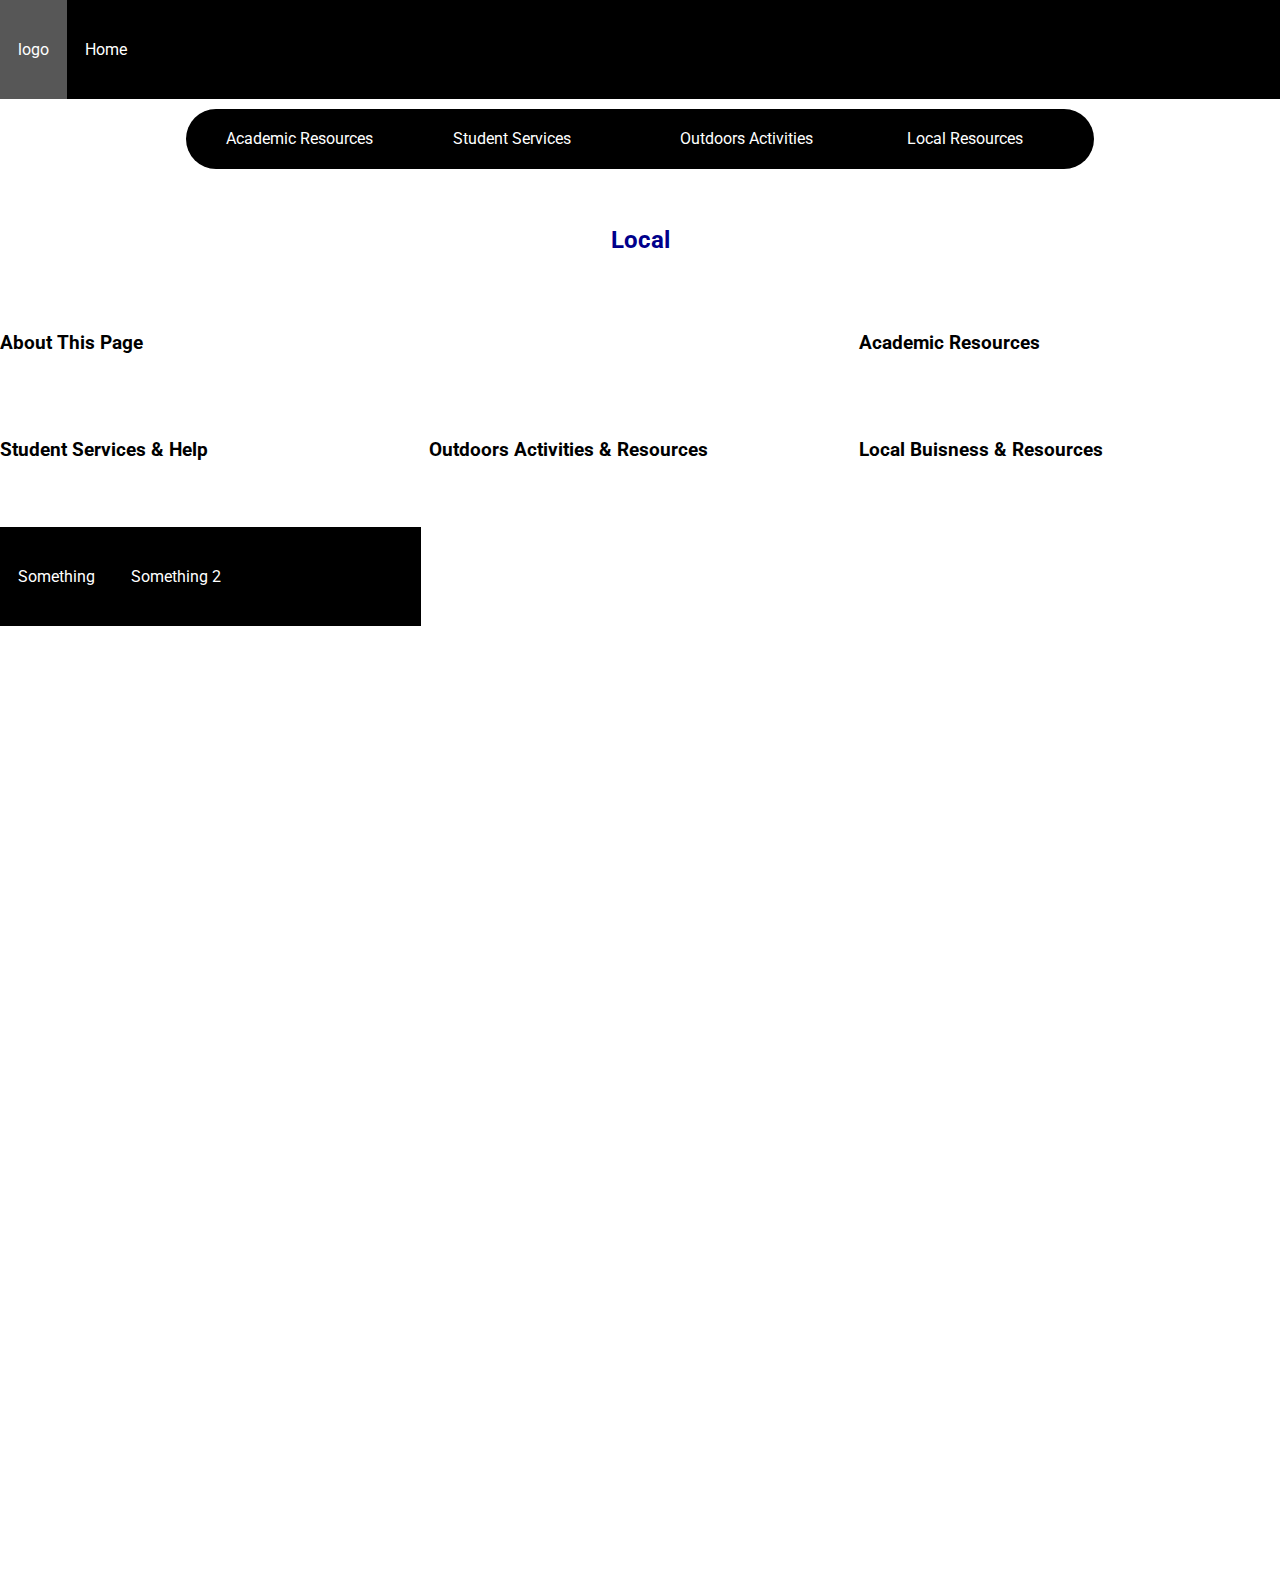
==== index.html @ 48642fce "Changing css reference." ====
<!-- Coded By the CSE170 Class Production Team ,Christian Chan and Kevin-->

<!DOCTYPE html>
<html lang="en">
<head>
    <meta charset="UTF-8">
    <meta name="viewport" content="width=device-width, initial-scale=1.0">
    <link rel="stylesheet" href="styles/style2.css">

    <title>REXBURG Campus Resources</title>
</head>
<body>
    <nav>
        <ul>
            <li id="logo"><a href="index.html">logo</a></li>
            <li><a href="academic.html">Home</a></li>

        </ul>
      </nav>
    <div id="main">
            <div id ="selector">
                <div><a href="academic.html">Academic Resources</a></div>
                <div><a href="student.html">Student Services</a></div>
                <div><a href="outdoors.html">Outdoors Activities</a></div>
                <div><a href="local.html">Local Resources</a></div>
    
            </div>
    
            <h2 id="local_title">Local</h2>
            <h3 id="about-banner">About This Page</h3>
            <div id="about-content">
                <p></p>
                <p></p>
            </div>


        <div id="academic-card">
            <h3 id="academic-title">Academic Resources</h3>
            <div id="academic-content">
                <p></p>
                <p></p>
            </div>
        </div>

        <div id="student-card">
            <h3 id="student-title">Student Services & Help</h3>
            <div id="student-content">
                <p></p>
                <p></p>
            </div>
        </div>

        <div id="outdoors-card">
            <h3 id="outdoors-title">Outdoors Activities & Resources</h3>
            <div id="outdoors-content">
                <p></p>
                <p></p>
            </div>
        </div>

        <div id="local-card">
            <h3 id="local-title">Local Buisness & Resources</h3>
            <div id="local-content">
                <p></p>
                <p></p>
            </div>
        </div>


    <footer>
        <ul>
        <li><a href="#"> Something</a></li>
        <li><a href="#">Something 2</a></li>

      </ul>
    </footer>

</body>
</html>
---- styles/style2.css ----
/* Coded By the CSE170 Class Production Team ,Christian Chan and Kevin */

@import url('https://fonts.googleapis.com/css2?family=Roboto:ital,wght@0,100;0,300;0,400;0,500;0,700;0,900;1,100;1,300;1,400;1,500;1,700;1,900&display=swap');

a, h1, h2, h3, h4, p {
  font-family: "Roboto";
}
/* h1,h2,h3,h4{
    /* text-shadow: 2px 2px gray; 
}*/


body {
  background-color: #2A2A2E;
  max-width: 2560px;
  max-height: 1440px;
  margin: 0 auto;
}

nav ul, footer ul {
  list-style-type: none;
  margin: 0;
  padding: 0;
  overflow: hidden;
  background-color: black;
}

nav ul li, footer ul li {
  float: left;
}

nav ul li a, footer ul li a {
  display: block;
  color: white;
  text-align: center;
  padding: 40px 18px;
  text-decoration: none;
  align-items: center;
  transition: background-color 0.3s;
}

footer ul li a {
  padding: 40px 18px;
}

nav ul li a:hover, footer ul li a:hover {
    background-color: #575757;
}

#selector {
  margin: 0 auto;
  grid-row: 1/2;
  grid-column: 1/4;
  border-radius: 30px;
  grid-template-columns: repeat(4, 1fr);
  display: grid;
  background-color: black;
  margin-top: 10px;
  max-height: 60px;
}

#selector div {
  margin: 20px;
}

#selector div a {
    color: #FFF;
    text-decoration: none;
    padding: 10px 20px;
    border-radius: 5px;
    transition: background-color 0.3s;
}
#selector div a:hover {
    background-color: #575757;
  }

#main, #main-academic, #main-local, #main-outdoors, #main-student {
  grid-template-columns: repeat(3, 1fr);
  grid-template-rows: repeat(14, 1fr);
  display: grid;
  width: 100%;
  height: 100%;
  gap: 8px;
  background-color: white;
}

#local_title {
  grid-row: 2/3;
  grid-column: 1/4;
  text-align: center;
  color: darkblue;
}

#divgrid1, #divgrid2, #divgrid3, #divgrid4, #divgrid5, #divgrid6, #divgrid7, #divgrid8, #divgrid9 {
    background-color: #FFF;
    text-align: center;
    padding: 20px;
    border-radius: 10px;
    box-shadow: 0 4px 8px #575757; 
    transition: transform 0.25s, box-shadow 0.25s;
    margin: 10px; 
  }
  
  #divgrid1:hover, #divgrid2:hover, #divgrid3:hover, #divgrid4:hover, #divgrid5:hover, #divgrid6:hover, #divgrid7:hover, #divgrid8:hover, #divgrid9:hover {
    transform: translateY(-2px); 
    box-shadow: 0 8px 16px rgba(0, 0, 0, 0.2); 
  }
  

#divgrid1 {
  grid-column: 1/2;
  grid-row: 3/7;
}

#divgrid2 {
  grid-column: 2/3;
  grid-row: 3/7;
}

#divgrid3 {
  grid-column: 3/4;
  grid-row: 3/7;
}

#divgrid4 {
  grid-column: 1/2;
  grid-row: 7/11;
}

#divgrid5 {
  grid-column: 2/3;
  grid-row: 7/11;
}

#divgrid6 {
  grid-column: 3/4;
  grid-row: 7/11;
}

#divgrid7 {
  grid-column: 1/2;
  grid-row: 11/15;
}

#divgrid8 {
  grid-column: 2/3;
  grid-row: 11/15;
}

#divgrid9 {
  grid-column: 3/4;
  grid-row: 11/15;
}

#important {
  grid-row: 1/4;
  grid-column: 1/13;
  background-color: gray;
  margin-top: 50px;
  border-radius: 20px;
  margin: 15px;
  padding: 15px;
}


video{
    width:450px;
    height:360px;
}


@media (max-width: 1050px) {
  nav ul li, footer ul li {
    float: none;
    width: 100%;
  }

  nav ul li a, footer ul li a {
    padding: 20px 10px;
  }

  #selector {
    grid-template-columns: repeat(2, 1fr);
    max-height: unset;
  }

  #main, #main-academic, #main-local, #main-outdoors, #main-student {
    grid-template-columns: 1fr;
    grid-template-rows: auto;
    gap : 1px;
  }

  #divgrid1, #divgrid2, #divgrid3, #divgrid4, #divgrid5, #divgrid6, #divgrid7, #divgrid8, #divgrid9 {
    grid-column: 1;
    grid-row: auto;
  }

  #important, #home-img1, #academics, #campus-event, #home-img2 {
    grid-column: 1;
    grid-row: auto;
    margin: 10px 0;
  }
  body{
    font-size: 10px;
}
video{
    width: 100%;
    height:310px;
    }
    #selector div {
        margin: 10px;
      }
      
      #selector div a {
          color: #FFF;
          padding: 5px 10px;
          border-radius: 5px;
      }
    

}

@media (max-width: 450px) {
    nav ul li, footer ul li {
      float: none;
      width: 100%;
    }
    body{
        font-size: 6px;
    }
  
    nav ul li a, footer ul li a {
      padding: 10px 5px;
    }
  
    #selector {
        grid-template-columns: repeat(2, 1fr);
        max-height: unset;
        
      }
  
    #main, #main-academic, #main-local, #main-outdoors, #main-student {
      grid-template-rows: auto;
      gap : 1px;
    }
  
    #divgrid1, #divgrid2, #divgrid3, #divgrid4, #divgrid5, #divgrid6, #divgrid7, #divgrid8, #divgrid9 {
      grid-column: 1;
      grid-row: auto;
    }
    #divgrid2{
        grid-row: 3/4;
    }
    #divgrid1{
        grid-row: 4/5;
    }
    video{
        width: 270px;
        height:225px;
        }
        #selector div {
            margin: 5px;
          }
          
          #selector div a {
              color: #FFF;
              padding: 2px 6px;
              border-radius: px;
          }
        
  }
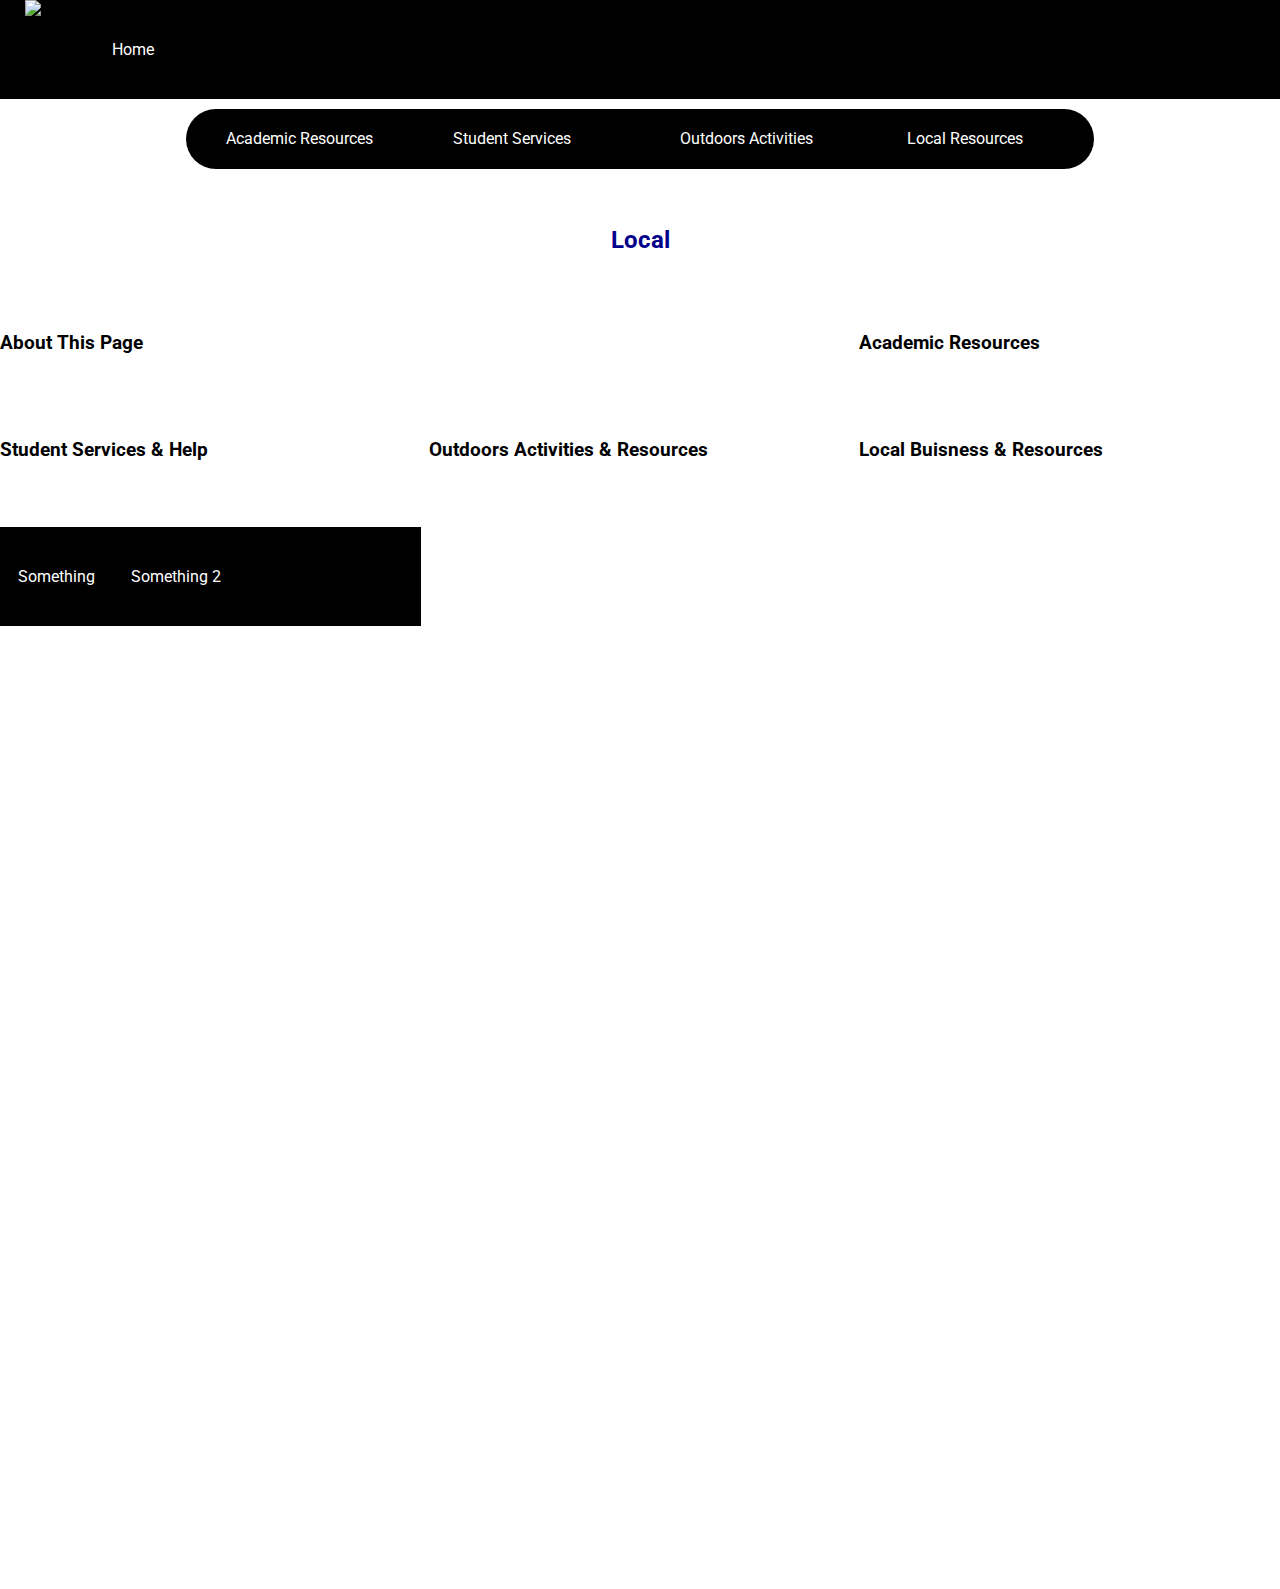
==== commit c216edbc: "Update index.html" ====
--- a/index.html
+++ b/index.html
@@ -12,8 +12,8 @@
 <body>
     <nav>
         <ul>
-            <li id="logo"><a href="index.html">logo</a></li>
-            <li><a href="academic.html">Home</a></li>
+            <li id="logo"><img src="styles\rexburglogo_optimized.png" alt="logo"></li>
+            <li><a href="#">Home</a></li>
 
         </ul>
       </nav>
--- a/styles/style2.css
+++ b/styles/style2.css
@@ -9,6 +9,11 @@
     /* text-shadow: 2px 2px gray; 
 }*/
 
+#logo img{
+ max-width: 150px;
+ padding-left: 25px;
+ padding-right: 25px;
+}
 
 body {
   background-color: #2A2A2E;
@@ -84,7 +89,7 @@
   background-color: white;
 }
 
-#local_title {
+#local_title , #student_title {
   grid-row: 2/3;
   grid-column: 1/4;
   text-align: center;
@@ -192,6 +197,7 @@
 
   #divgrid1, #divgrid2, #divgrid3, #divgrid4, #divgrid5, #divgrid6, #divgrid7, #divgrid8, #divgrid9 {
     grid-column: 1;
+    box-shadow: 0 2px 4px #575757; 
     grid-row: auto;
   }
 
@@ -247,6 +253,10 @@
     #divgrid1, #divgrid2, #divgrid3, #divgrid4, #divgrid5, #divgrid6, #divgrid7, #divgrid8, #divgrid9 {
       grid-column: 1;
       grid-row: auto;
+<<<<<<< Updated upstream
+      box-shadow: 0 1px 2px #575757; 
+=======
+>>>>>>> Stashed changes
     }
     #divgrid2{
         grid-row: 3/4;
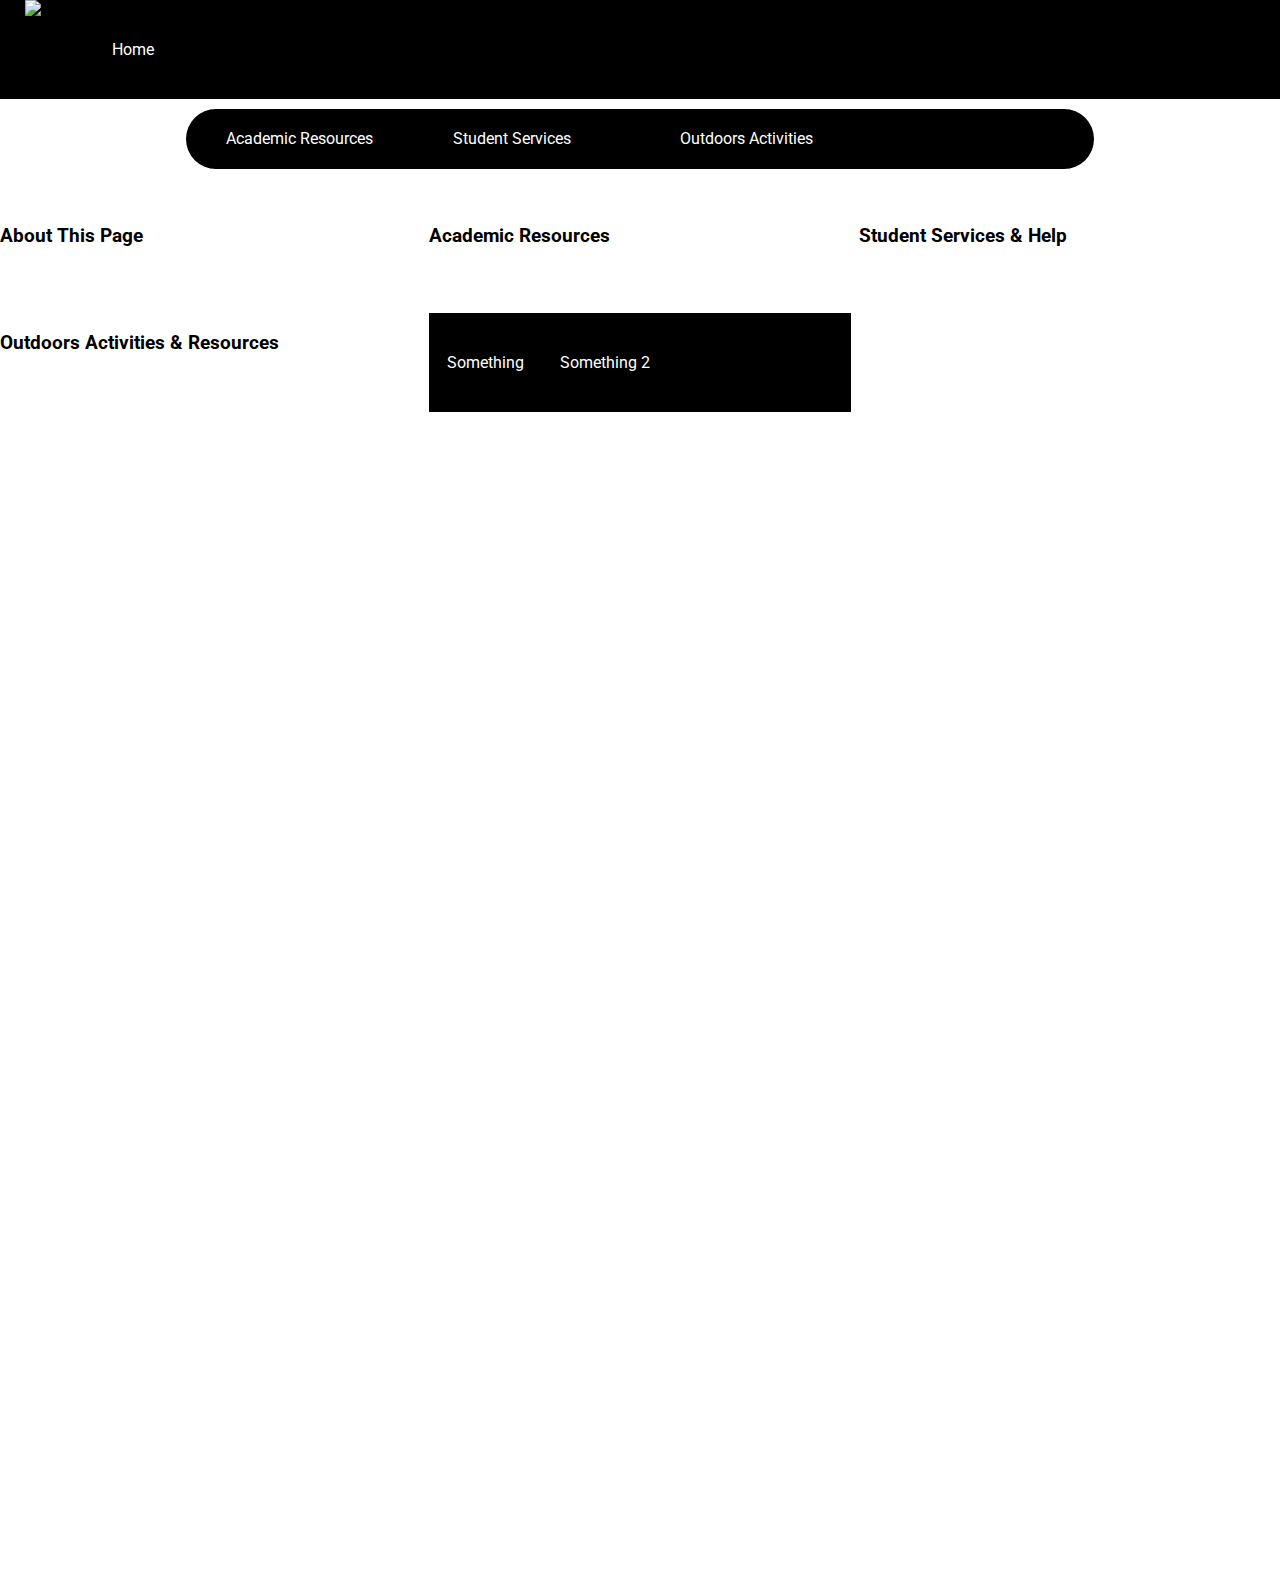
==== commit e4761d5c: "removed local for current version" ====
--- a/index.html
+++ b/index.html
@@ -22,17 +22,17 @@
                 <div><a href="academic.html">Academic Resources</a></div>
                 <div><a href="student.html">Student Services</a></div>
                 <div><a href="outdoors.html">Outdoors Activities</a></div>
-                <div><a href="local.html">Local Resources</a></div>
+
     
             </div>
     
-            <h2 id="local_title">Local</h2>
+        <div id="about-card">
             <h3 id="about-banner">About This Page</h3>
             <div id="about-content">
                 <p></p>
                 <p></p>
             </div>
-
+        </div>
 
         <div id="academic-card">
             <h3 id="academic-title">Academic Resources</h3>
@@ -58,21 +58,12 @@
             </div>
         </div>
 
-        <div id="local-card">
-            <h3 id="local-title">Local Buisness & Resources</h3>
-            <div id="local-content">
-                <p></p>
-                <p></p>
-            </div>
-        </div>
-
-
     <footer>
         <ul>
-        <li><a href="#"> Something</a></li>
-        <li><a href="#">Something 2</a></li>
+            <li><a href="#"> Something</a></li>
+            <li><a href="#">Something 2</a></li>
 
-      </ul>
+        </ul>
     </footer>
 
 </body>
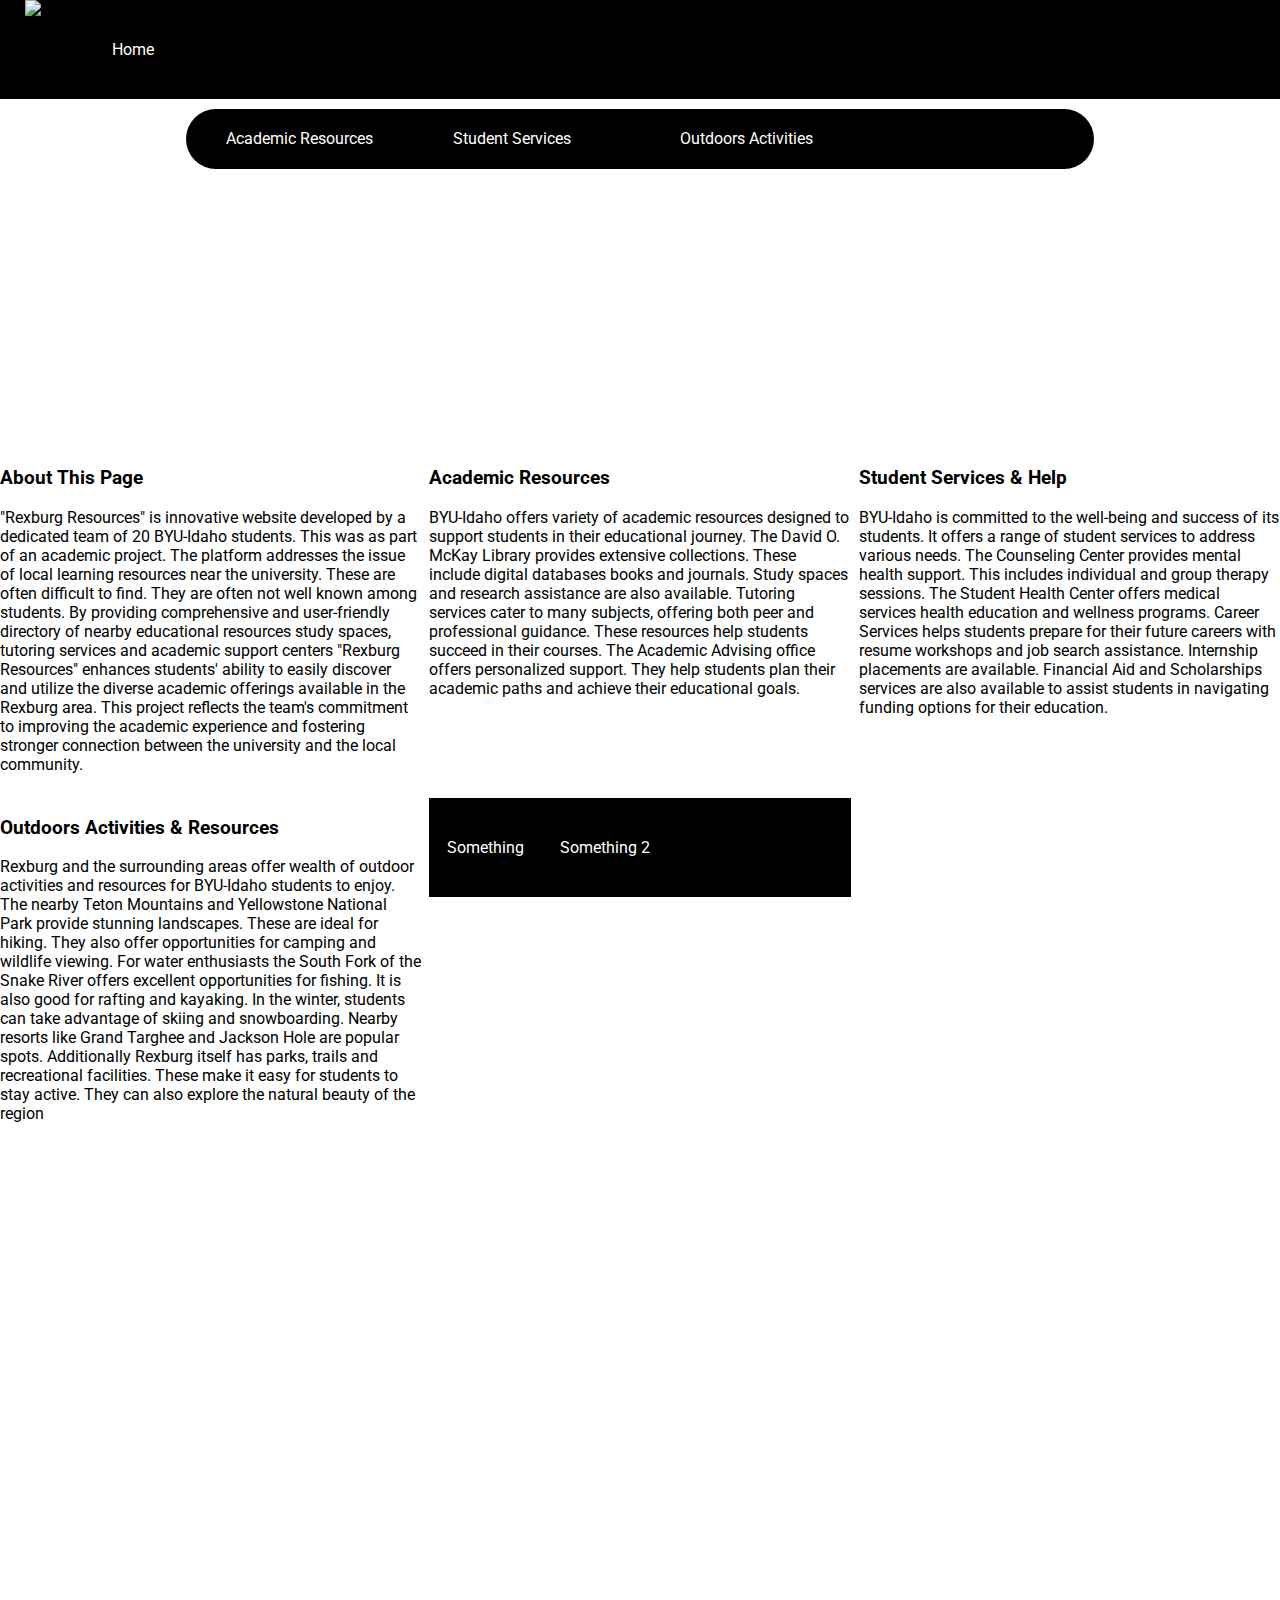
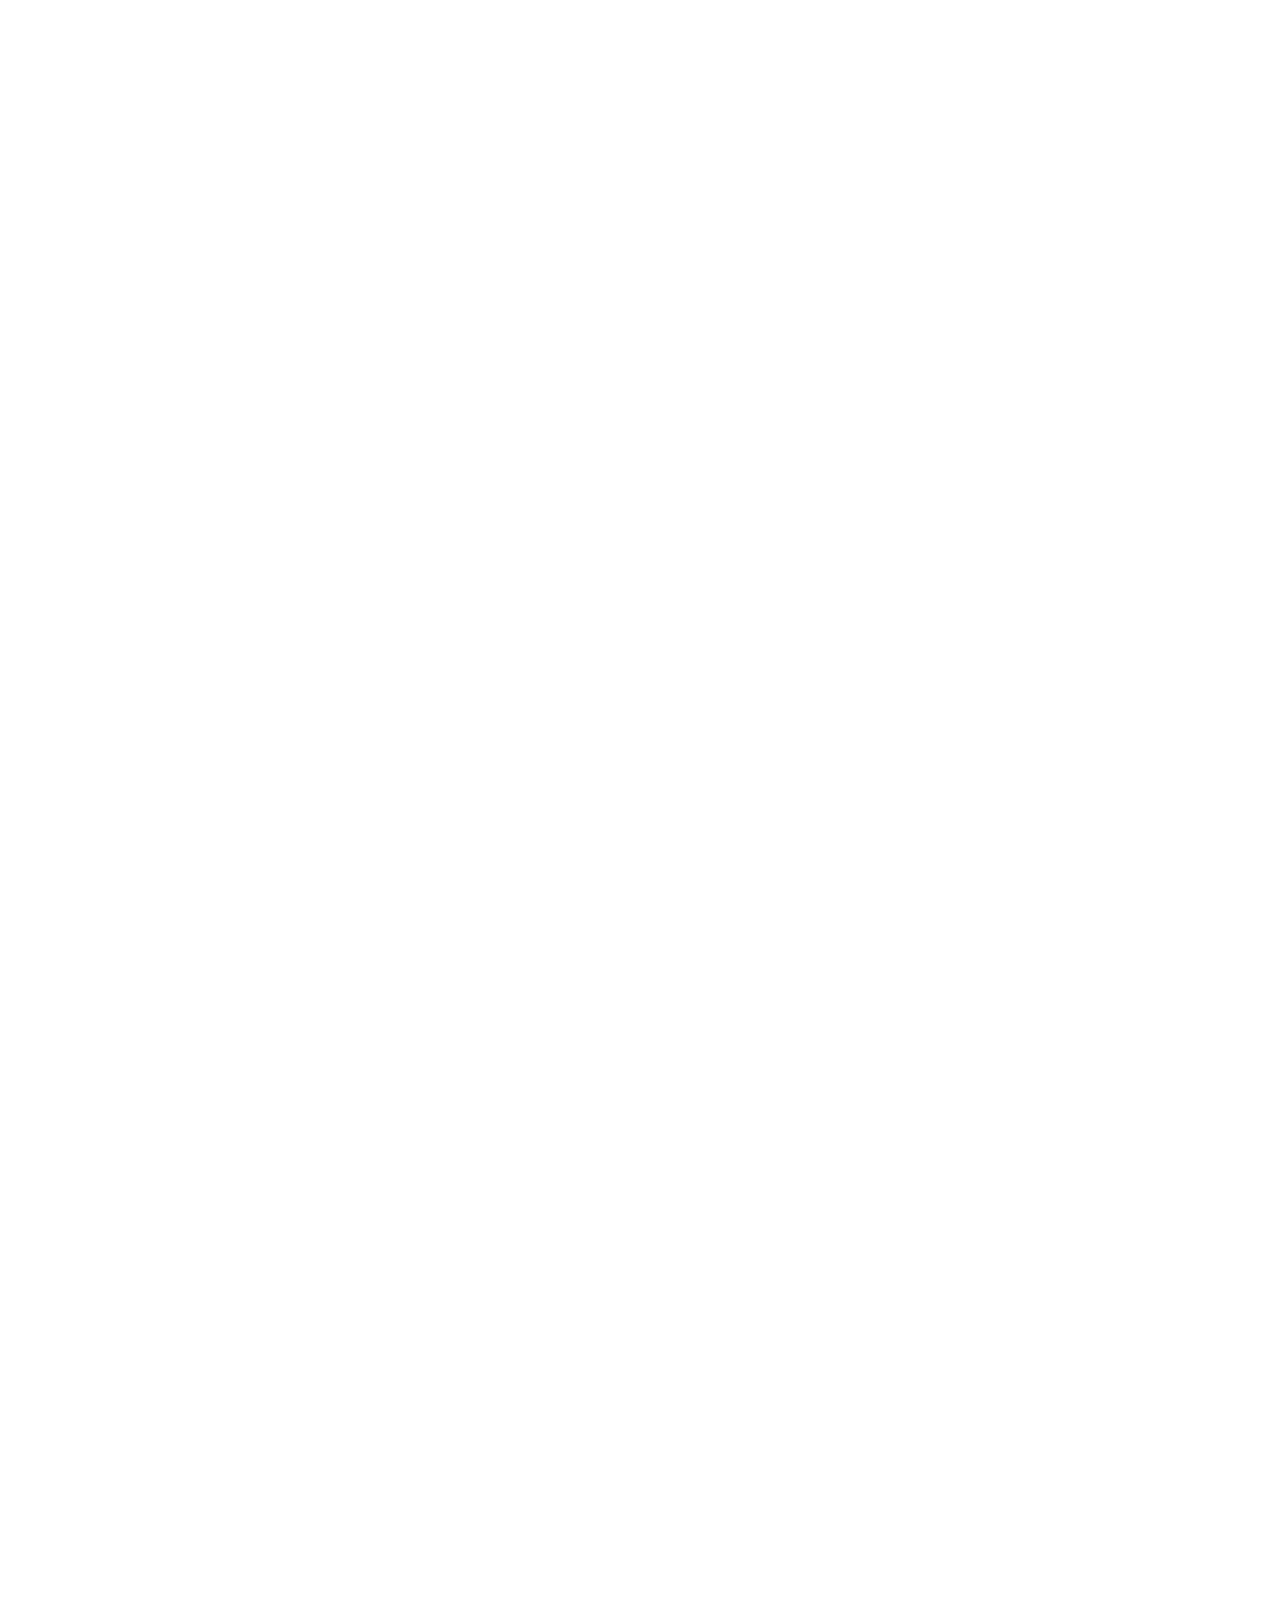
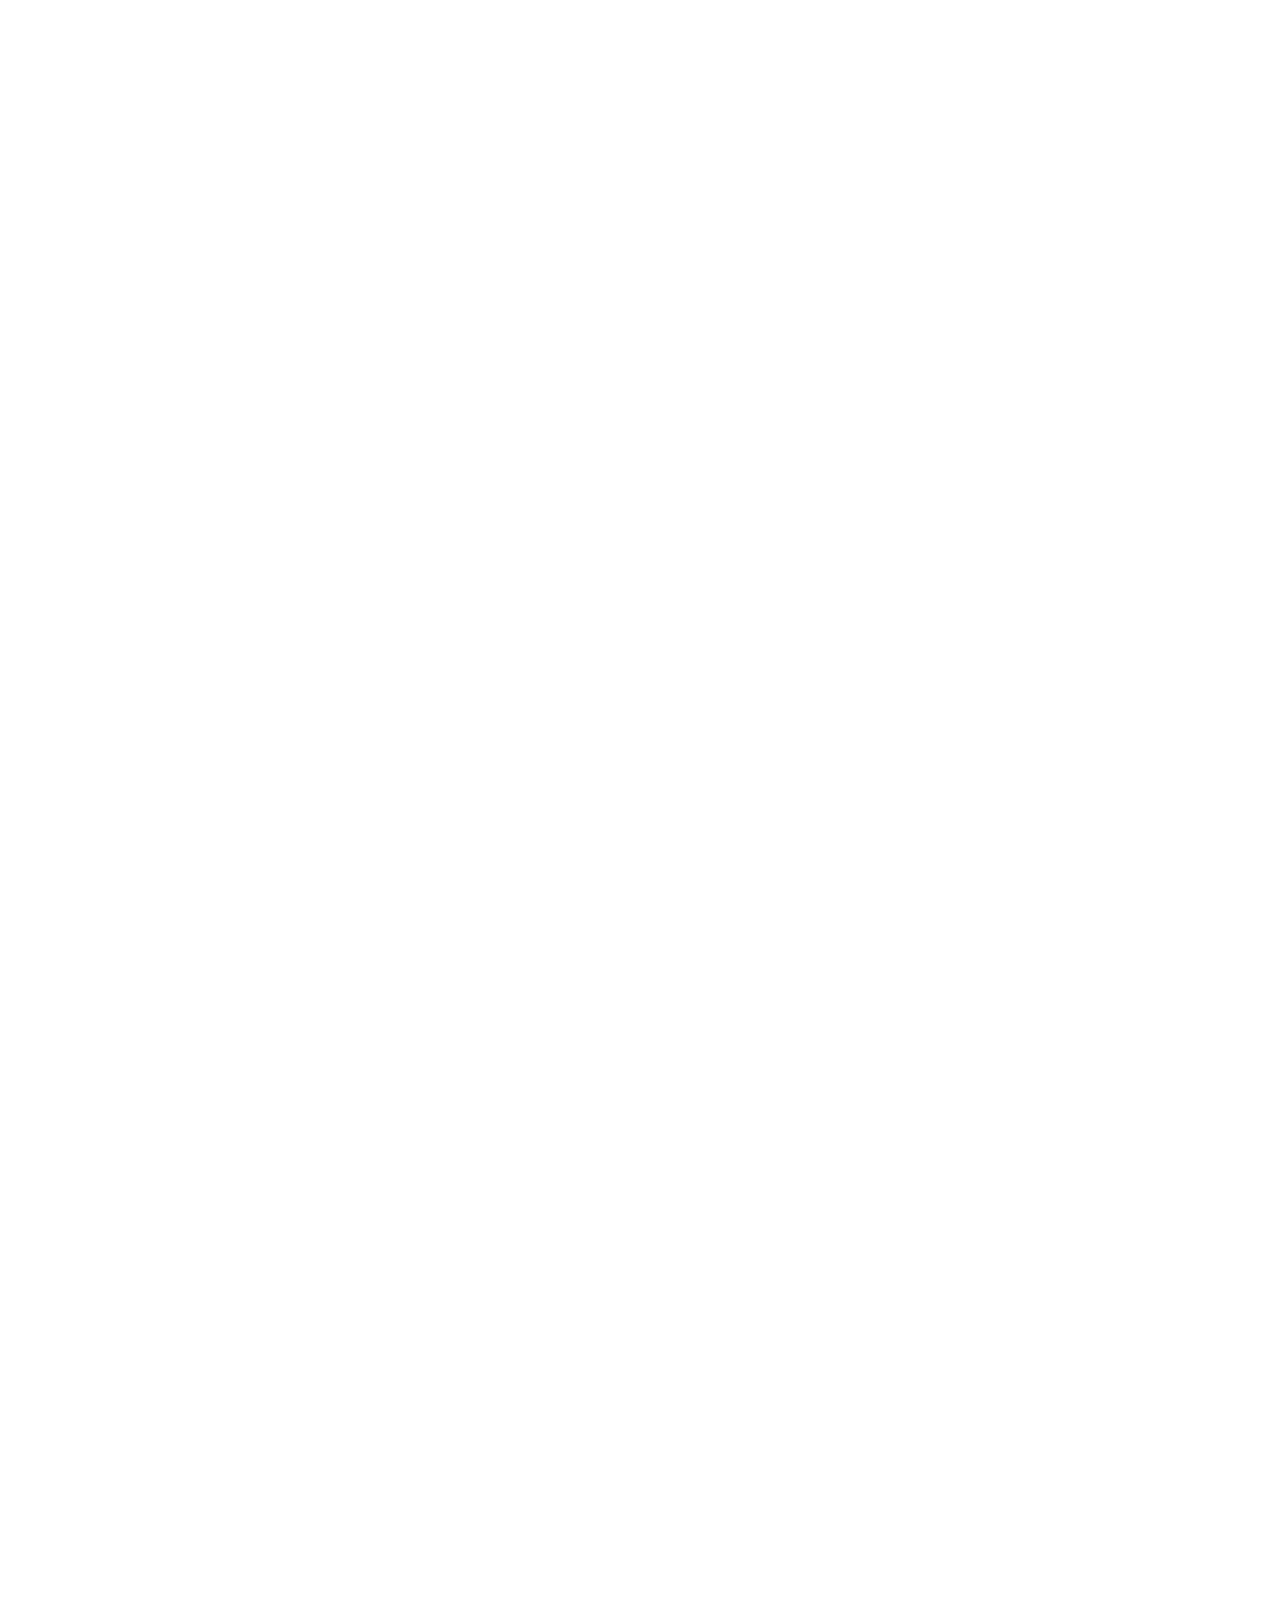
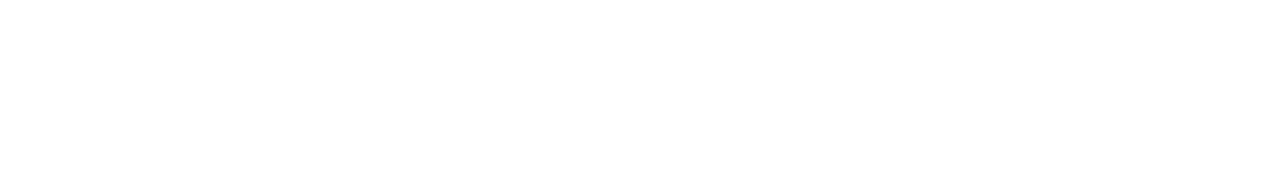
==== commit d93f5d1f: "added card content" ====
--- a/index.html
+++ b/index.html
@@ -29,32 +29,28 @@
         <div id="about-card">
             <h3 id="about-banner">About This Page</h3>
             <div id="about-content">
-                <p></p>
-                <p></p>
+                <p>"Rexburg Resources" is innovative website developed by a dedicated team of 20 BYU-Idaho students. This was as part of an academic project. The platform addresses the issue of local learning resources near the university. These are often difficult to find. They are often not well known among students. By providing comprehensive and user-friendly directory of nearby educational resources study spaces, tutoring services and academic support centers "Rexburg Resources" enhances students' ability to easily discover and utilize the diverse academic offerings available in the Rexburg area. This project reflects the team's commitment to improving the academic experience and fostering stronger connection between the university and the local community.</p>    
             </div>
         </div>
 
         <div id="academic-card">
             <h3 id="academic-title">Academic Resources</h3>
             <div id="academic-content">
-                <p></p>
-                <p></p>
+                <p>BYU-Idaho offers variety of academic resources designed to support students in their educational journey. The David O. McKay Library provides extensive collections. These include digital databases books and journals. Study spaces and research assistance are also available. Tutoring services cater to many subjects, offering both peer and professional guidance. These resources help students succeed in their courses. The Academic Advising office offers personalized support. They help students plan their academic paths and achieve their educational goals.</p>
             </div>
         </div>
 
         <div id="student-card">
             <h3 id="student-title">Student Services & Help</h3>
             <div id="student-content">
-                <p></p>
-                <p></p>
+                <p>BYU-Idaho is committed to the well-being and success of its students. It offers a range of student services to address various needs. The Counseling Center provides mental health support. This includes individual and group therapy sessions. The Student Health Center offers medical services health education and wellness programs. Career Services helps students prepare for their future careers with resume workshops and job search assistance. Internship placements are available. Financial Aid and Scholarships services are also available to assist students in navigating funding options for their education.</p>
             </div>
         </div>
 
         <div id="outdoors-card">
             <h3 id="outdoors-title">Outdoors Activities & Resources</h3>
             <div id="outdoors-content">
-                <p></p>
-                <p></p>
+                <p>Rexburg and the surrounding areas offer wealth of outdoor activities and resources for BYU-Idaho students to enjoy. The nearby Teton Mountains and Yellowstone National Park provide stunning landscapes. These are ideal for hiking. They also offer opportunities for camping and wildlife viewing. For water enthusiasts the South Fork of the Snake River offers excellent opportunities for fishing. It is also good for rafting and kayaking. In the winter, students can take advantage of skiing and snowboarding. Nearby resorts like Grand Targhee and Jackson Hole are popular spots. Additionally Rexburg itself has parks, trails and recreational facilities. These make it easy for students to stay active. They can also explore the natural beauty of the region</p>
             </div>
         </div>
 
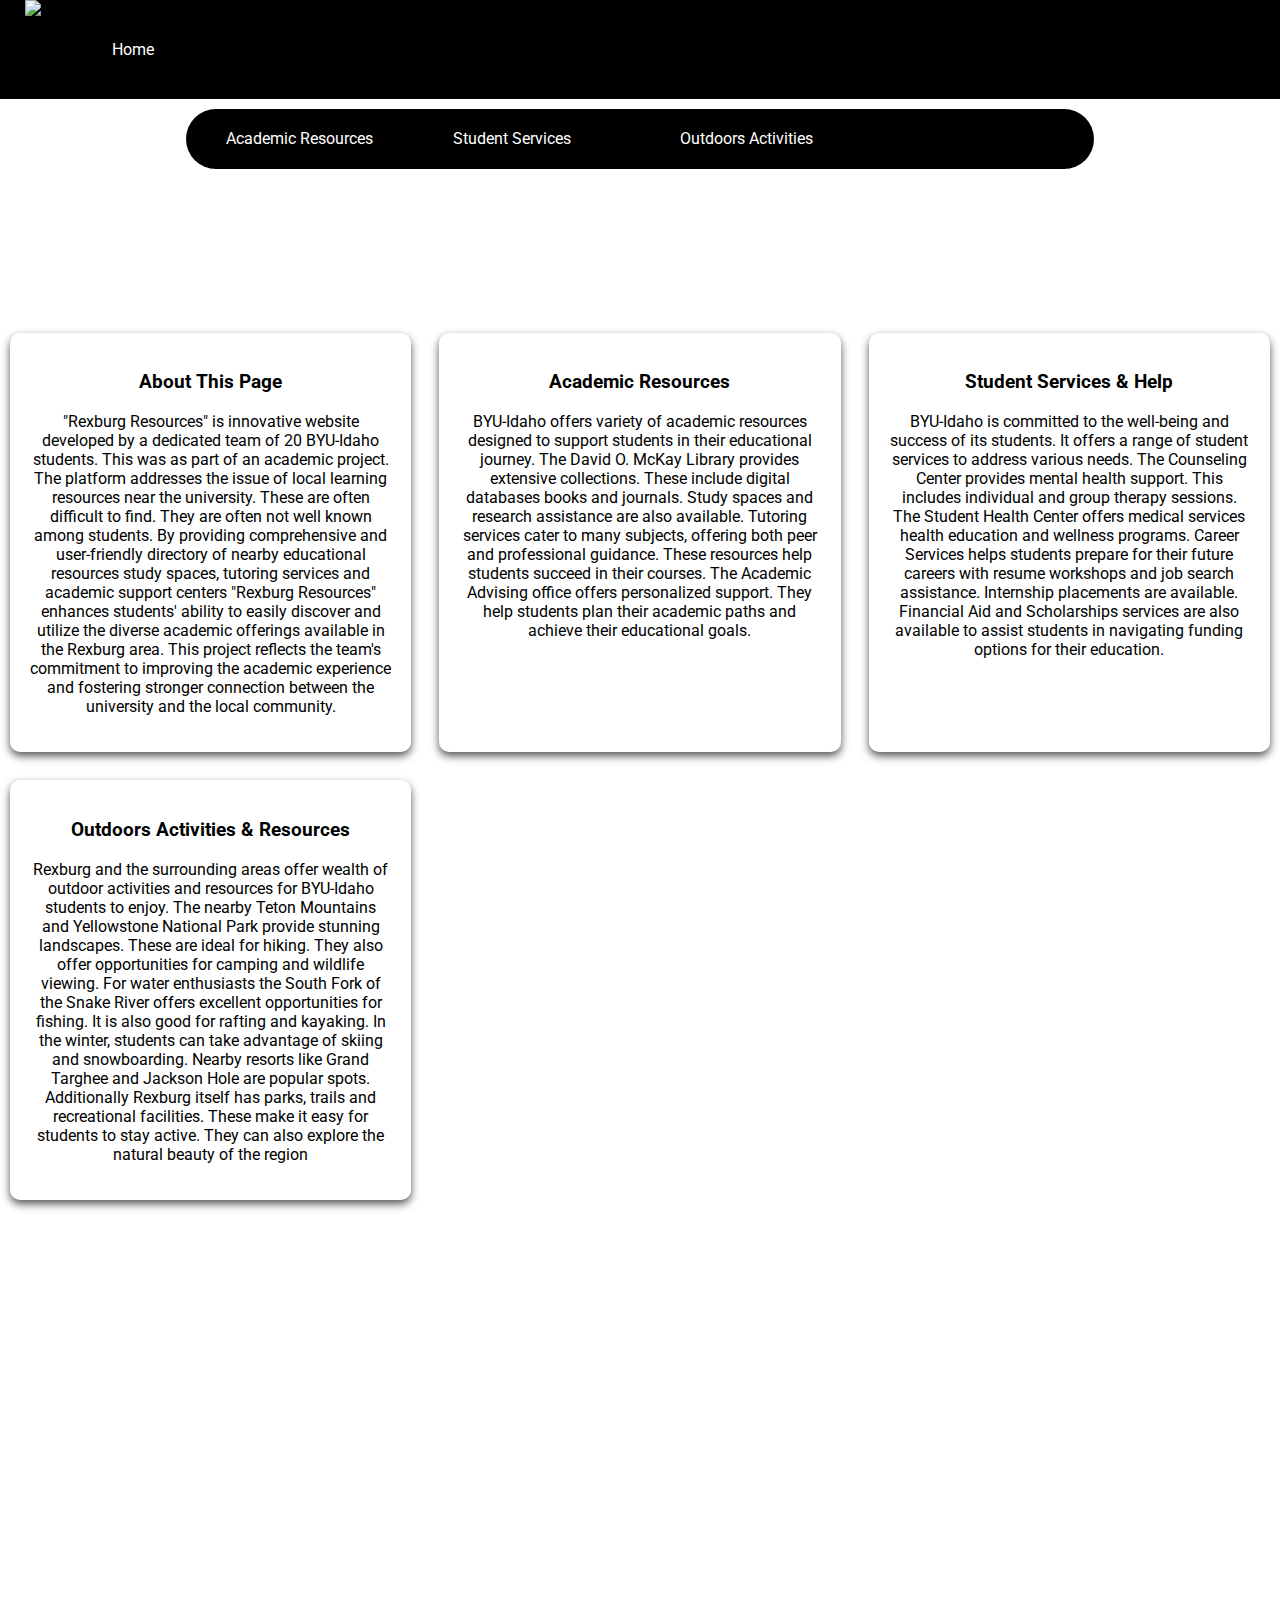
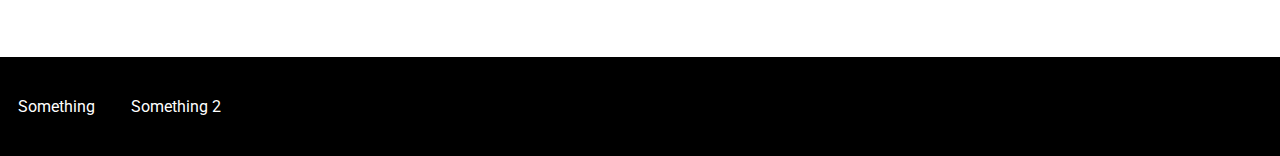
==== commit 268b34d3: "removed extra grids and fixed index footer" ====
--- a/index.html
+++ b/index.html
@@ -26,34 +26,35 @@
     
             </div>
     
-        <div id="about-card">
+        <div id="divgrid1">
             <h3 id="about-banner">About This Page</h3>
             <div id="about-content">
                 <p>"Rexburg Resources" is innovative website developed by a dedicated team of 20 BYU-Idaho students. This was as part of an academic project. The platform addresses the issue of local learning resources near the university. These are often difficult to find. They are often not well known among students. By providing comprehensive and user-friendly directory of nearby educational resources study spaces, tutoring services and academic support centers "Rexburg Resources" enhances students' ability to easily discover and utilize the diverse academic offerings available in the Rexburg area. This project reflects the team's commitment to improving the academic experience and fostering stronger connection between the university and the local community.</p>    
             </div>
         </div>
 
-        <div id="academic-card">
+        <div id="divgrid2">
             <h3 id="academic-title">Academic Resources</h3>
             <div id="academic-content">
                 <p>BYU-Idaho offers variety of academic resources designed to support students in their educational journey. The David O. McKay Library provides extensive collections. These include digital databases books and journals. Study spaces and research assistance are also available. Tutoring services cater to many subjects, offering both peer and professional guidance. These resources help students succeed in their courses. The Academic Advising office offers personalized support. They help students plan their academic paths and achieve their educational goals.</p>
             </div>
         </div>
 
-        <div id="student-card">
+        <div id="divgrid3">
             <h3 id="student-title">Student Services & Help</h3>
             <div id="student-content">
                 <p>BYU-Idaho is committed to the well-being and success of its students. It offers a range of student services to address various needs. The Counseling Center provides mental health support. This includes individual and group therapy sessions. The Student Health Center offers medical services health education and wellness programs. Career Services helps students prepare for their future careers with resume workshops and job search assistance. Internship placements are available. Financial Aid and Scholarships services are also available to assist students in navigating funding options for their education.</p>
             </div>
         </div>
 
-        <div id="outdoors-card">
+        <div id="divgrid4">
             <h3 id="outdoors-title">Outdoors Activities & Resources</h3>
             <div id="outdoors-content">
                 <p>Rexburg and the surrounding areas offer wealth of outdoor activities and resources for BYU-Idaho students to enjoy. The nearby Teton Mountains and Yellowstone National Park provide stunning landscapes. These are ideal for hiking. They also offer opportunities for camping and wildlife viewing. For water enthusiasts the South Fork of the Snake River offers excellent opportunities for fishing. It is also good for rafting and kayaking. In the winter, students can take advantage of skiing and snowboarding. Nearby resorts like Grand Targhee and Jackson Hole are popular spots. Additionally Rexburg itself has parks, trails and recreational facilities. These make it easy for students to stay active. They can also explore the natural beauty of the region</p>
             </div>
         </div>
 
+    </div>
     <footer>
         <ul>
             <li><a href="#"> Something</a></li>
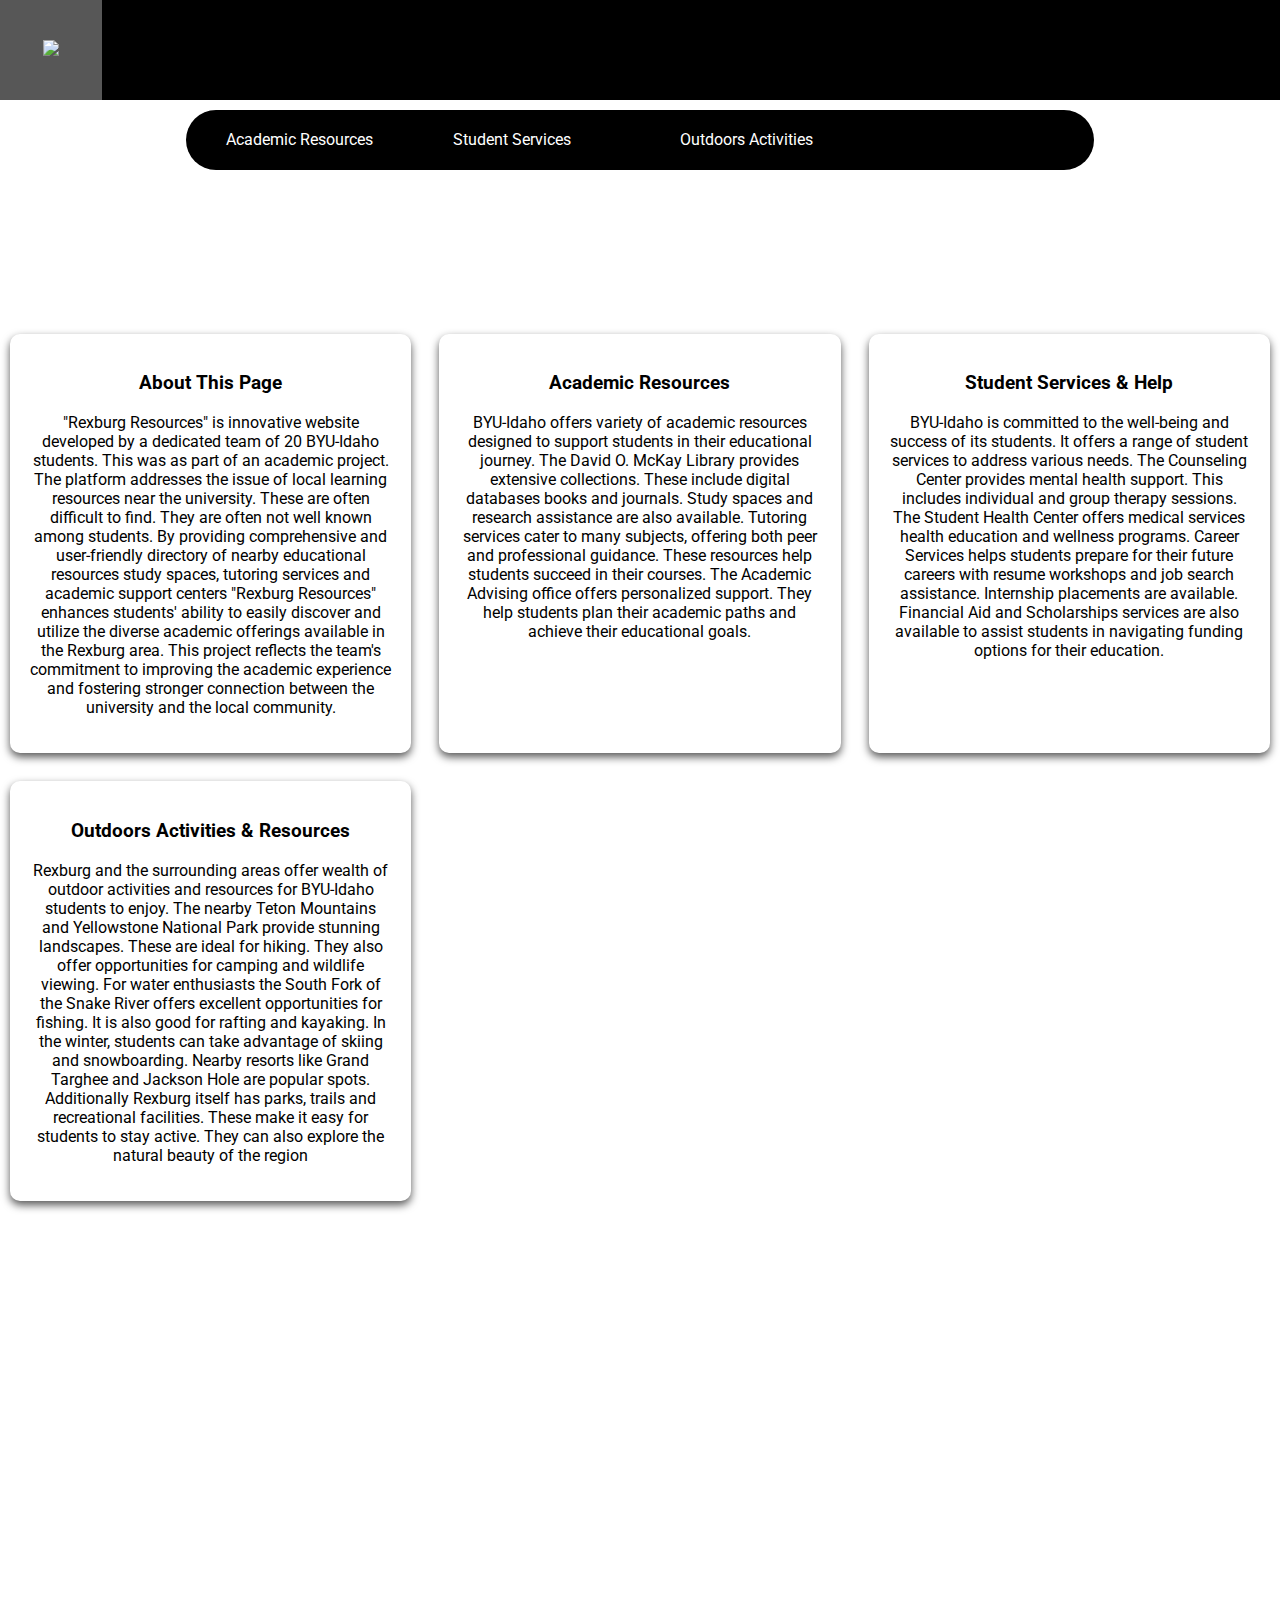
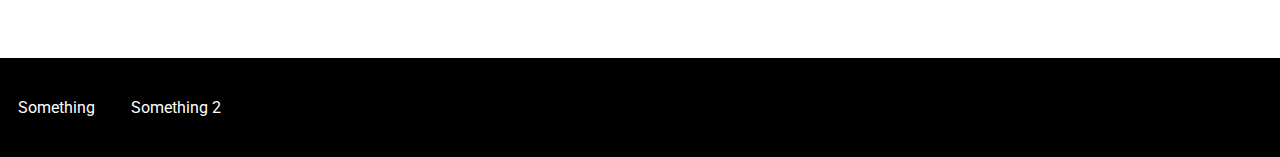
==== commit ab534fe4: "Logo changes." ====
--- a/index.html
+++ b/index.html
@@ -7,14 +7,12 @@
     <meta name="viewport" content="width=device-width, initial-scale=1.0">
     <link rel="stylesheet" href="styles/style2.css">
 
-    <title>REXBURG Campus Resources</title>
+    <title>REXBURG Resources</title>
 </head>
 <body>
     <nav>
         <ul>
-            <li id="logo"><img src="styles\rexburglogo_optimized.png" alt="logo"></li>
-            <li><a href="#">Home</a></li>
-
+            <li id="logo"><a href="index.html"><img src="styles\rexburglogo_optimized.png"></a></li>
         </ul>
       </nav>
     <div id="main">
--- a/styles/style2.css
+++ b/styles/style2.css
@@ -253,10 +253,6 @@
     #divgrid1, #divgrid2, #divgrid3, #divgrid4, #divgrid5, #divgrid6, #divgrid7, #divgrid8, #divgrid9 {
       grid-column: 1;
       grid-row: auto;
-<<<<<<< Updated upstream
-      box-shadow: 0 1px 2px #575757; 
-=======
->>>>>>> Stashed changes
     }
     #divgrid2{
         grid-row: 3/4;
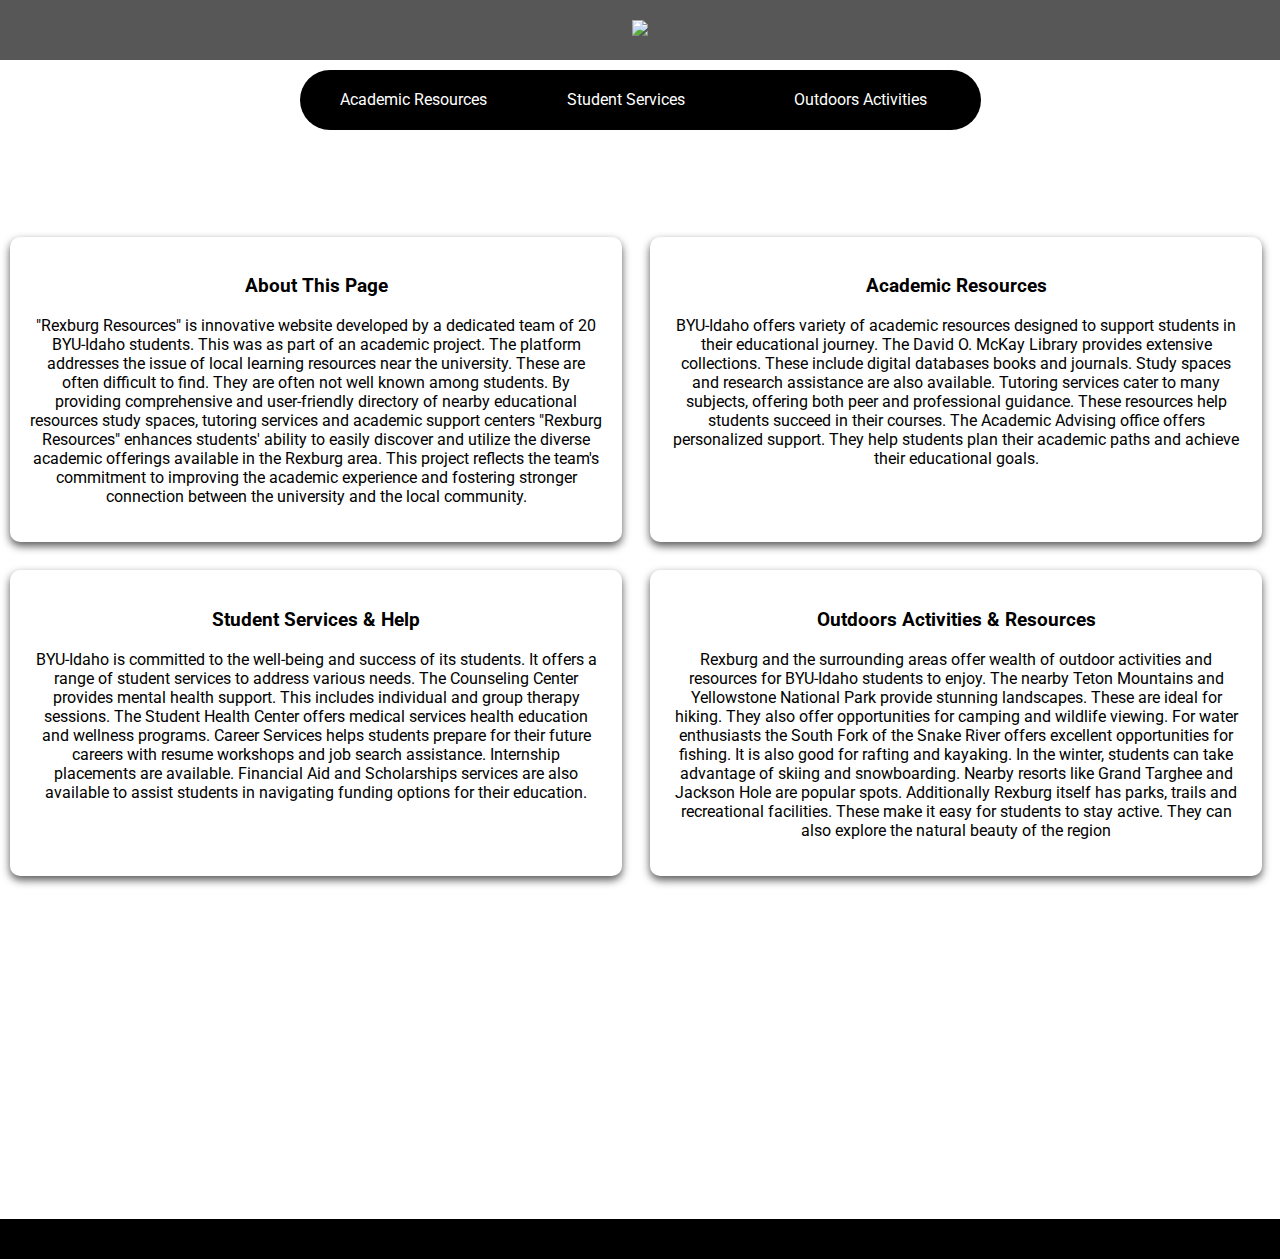
==== commit 4630b806: "Centered content in the footer and header. Return to top added." ====
--- a/index.html
+++ b/index.html
@@ -19,7 +19,7 @@
             <div id ="selector">
                 <div><a href="academic.html">Academic Resources</a></div>
                 <div><a href="student.html">Student Services</a></div>
-                <div><a href="outdoors.html">Outdoors Activities</a></div>
+                <div id="lastselector"><a href="outdoors.html">Outdoors Activities</a></div>
 
     
             </div>
@@ -55,8 +55,7 @@
     </div>
     <footer>
         <ul>
-            <li><a href="#"> Something</a></li>
-            <li><a href="#">Something 2</a></li>
+            <li><a href="#"></a></li>
 
         </ul>
     </footer>
--- a/styles/style2.css
+++ b/styles/style2.css
@@ -10,9 +10,9 @@
 }*/
 
 #logo img{
- max-width: 150px;
- padding-left: 25px;
- padding-right: 25px;
+ max-width: 96px;
+ padding-left: 15px;
+ padding-right: 15px;
 }
 
 body {
@@ -30,23 +30,23 @@
   background-color: black;
 }
 
-nav ul li, footer ul li {
-  float: left;
-}
 
 nav ul li a, footer ul li a {
   display: block;
   color: white;
   text-align: center;
-  padding: 40px 18px;
+  padding: 20px 9px;
   text-decoration: none;
   align-items: center;
   transition: background-color 0.3s;
 }
 
 footer ul li a {
-  padding: 40px 18px;
-}
+  padding: 20px 9px;
+  float: none;
+  width: 100%;
+}
+
 
 nav ul li a:hover, footer ul li a:hover {
     background-color: #575757;
@@ -57,7 +57,7 @@
   grid-row: 1/2;
   grid-column: 1/4;
   border-radius: 30px;
-  grid-template-columns: repeat(4, 1fr);
+  grid-template-columns: repeat(3, 1fr);
   display: grid;
   background-color: black;
   margin-top: 10px;
@@ -80,7 +80,7 @@
   }
 
 #main, #main-academic, #main-local, #main-outdoors, #main-student {
-  grid-template-columns: repeat(3, 1fr);
+  grid-template-columns: repeat(2, 1fr);
   grid-template-rows: repeat(14, 1fr);
   display: grid;
   width: 100%;
@@ -123,39 +123,40 @@
 }
 
 #divgrid3 {
-  grid-column: 3/4;
-  grid-row: 3/7;
+  grid-column: 1/2;
+  grid-row: 7/11;
 }
 
 #divgrid4 {
-  grid-column: 1/2;
+  grid-column: 2/3;
   grid-row: 7/11;
 }
 
 #divgrid5 {
-  grid-column: 2/3;
-  grid-row: 7/11;
+  grid-column: 1/2;
+  grid-row: 11/15;
 }
 
 #divgrid6 {
-  grid-column: 3/4;
-  grid-row: 7/11;
+  grid-column: 2/3;
+  grid-row: 11/15;
 }
 
 #divgrid7 {
   grid-column: 1/2;
-  grid-row: 11/15;
+  grid-row: 15/19;
+
 }
 
 #divgrid8 {
   grid-column: 2/3;
-  grid-row: 11/15;
-}
-
-#divgrid9 {
-  grid-column: 3/4;
-  grid-row: 11/15;
-}
+  grid-row: 15/19;
+
+}
+
+/* #divgrid9 {
+  
+} */ 
 
 #important {
   grid-row: 1/4;
@@ -181,13 +182,23 @@
   }
 
   nav ul li a, footer ul li a {
-    padding: 20px 10px;
+    padding: 15px 7px;
   }
 
   #selector {
     grid-template-columns: repeat(2, 1fr);
+    grid-template-rows: repeat(2, 1fr);
     max-height: unset;
-  }
+    display: grid;
+  }
+  #lastselector{
+    grid-column: 1/3;
+    grid-row: 2/3;
+  }
+  #lastselector a {
+    margin-left: 28%;
+  }
+
 
   #main, #main-academic, #main-local, #main-outdoors, #main-student {
     grid-template-columns: 1fr;
